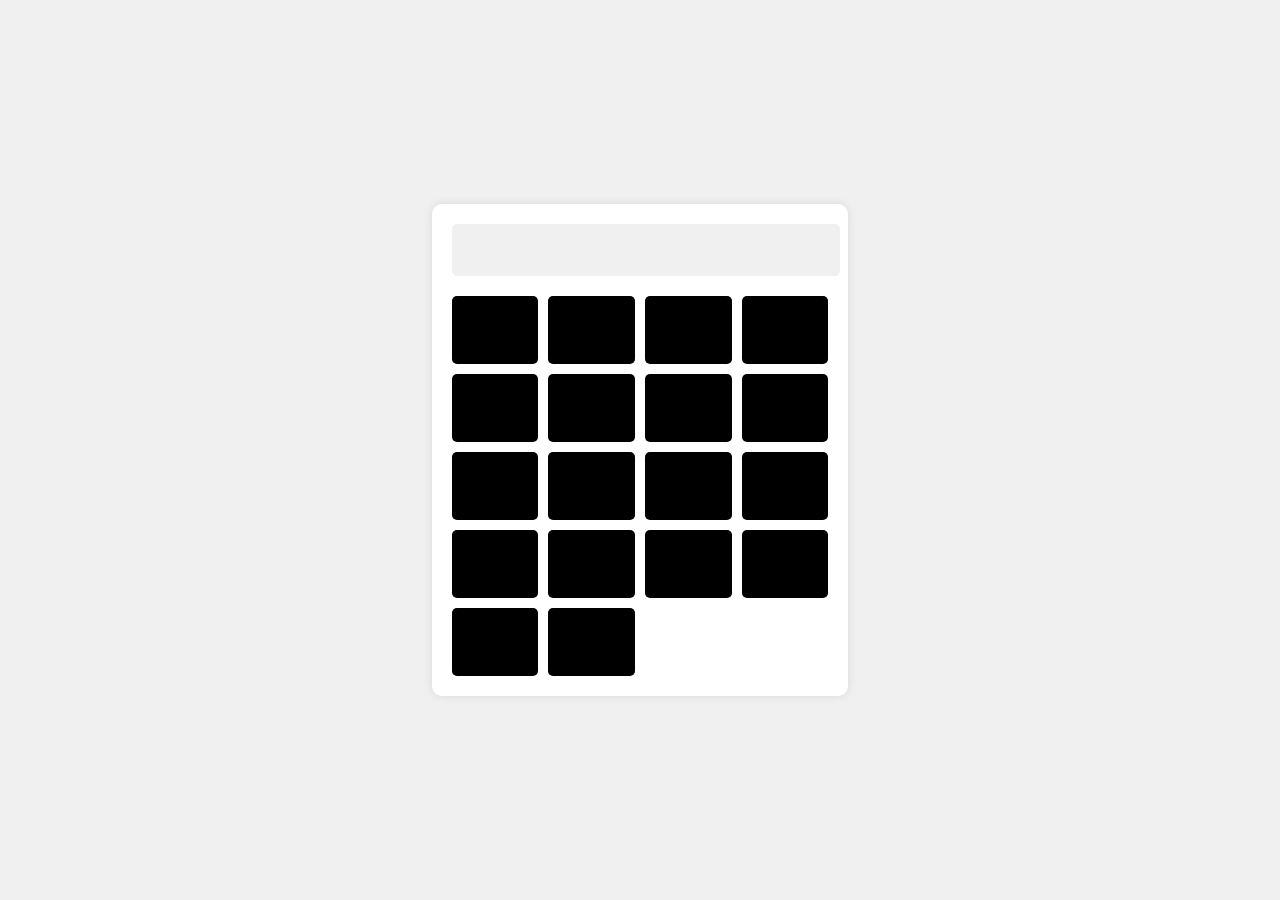
==== calculator.html @ e4a05715 "Update and rename index.html to calculator.html" ====
<!DOCTYPE html>
<html lang="en">
<head>
    <meta charset="UTF-8">
    <meta name="viewport" content="width=device-width, initial-scale=1.0">
    <title>Simple Calculator</title>
    <link rel="stylesheet" href="style.css">
    

</head>
<body>
    <div class="calculator">
        <input type="text" id="display" disabled>
        <div class="buttons">
            <button onclick="clearDisplay()">C</button>
            <button onclick="deleteLast()">DEL</button>
            <button onclick="appendToDisplay('1')">1</button>
            <button onclick="appendToDisplay('2')">2</button>
            <button onclick="appendToDisplay('3')">3</button>
            <button onclick="appendToDisplay('+')">+</button>
            <button onclick="appendToDisplay('4')">4</button>
            <button onclick="appendToDisplay('5')">5</button>
            <button onclick="appendToDisplay('6')">6</button>
            <button onclick="appendToDisplay('-')">-</button>
            <button onclick="appendToDisplay('7')">7</button>
            <button onclick="appendToDisplay('8')">8</button>
            <button onclick="appendToDisplay('9')">9</button>
            <button onclick="appendToDisplay('*')">*</button>
            <button onclick="appendToDisplay('0')">0</button>
            <button onclick="appendToDisplay('.')">.</button>
            <button onclick="calculate()">=</button>
            <button onclick="appendToDisplay('/')">/</button>
        </div>
    </div>
    <script src="calci.js"></script>
</body>
</html>
---- style.css ----
body {
    display: flex;
    justify-content: center;
    align-items: center;
    height: 100vh;
    background-color: #f0f0f0;
    margin: 0;
    font-family: Arial, sans-serif;
}

.calculator {
    background-color: #fff;
    padding: 20px;
    border-radius: 10px;
    box-shadow: 0 0 10px rgba(0, 0, 0, 0.1);
}

#display {
    width: 100%;
    height: 50px;
    margin-bottom: 20px;
    font-size: 1.5em;
    text-align: right;
    padding-right: 10px;
    border: none;
    background-color: #f0f0f0;
    border-radius: 5px;
}

.buttons {
    display: grid;
    grid-template-columns: repeat(4, 1fr);
    gap: 10px;
}

button {
    padding: 20px;
    font-size: 1.5em;
    border: none;
    border-radius: 5px;
    cursor: pointer;
    background-color: black;
}

button:hover {
    background-color: #d0d0d0;
}
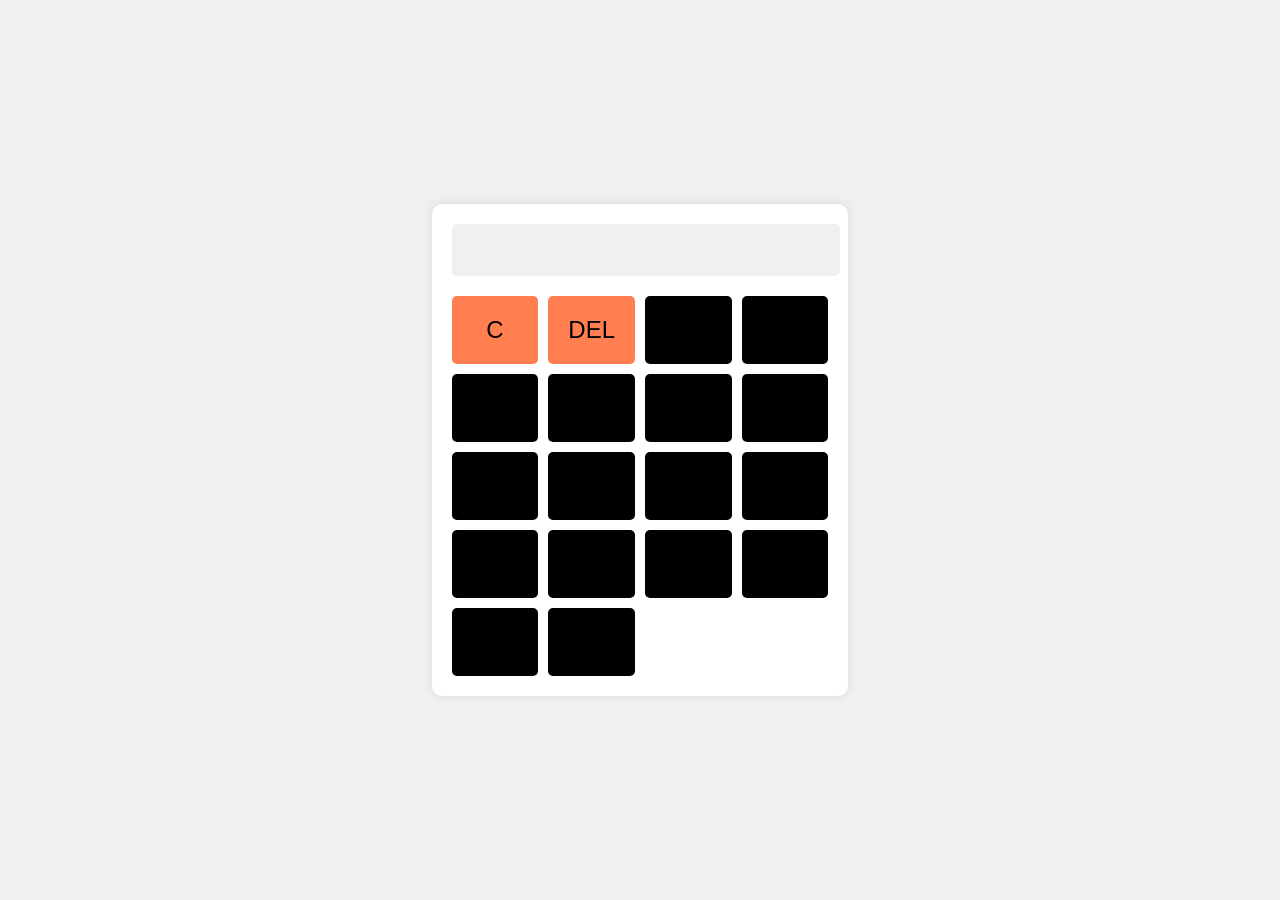
==== commit b6e8859f: "Update calculator.html" ====
--- a/calculator.html
+++ b/calculator.html
@@ -4,7 +4,7 @@
     <meta charset="UTF-8">
     <meta name="viewport" content="width=device-width, initial-scale=1.0">
     <title>Simple Calculator</title>
-    <link rel="stylesheet" href="style.css">
+    <link rel="stylesheet" href="calculator.css">
     
 
 </head>
@@ -12,8 +12,8 @@
     <div class="calculator">
         <input type="text" id="display" disabled>
         <div class="buttons">
-            <button onclick="clearDisplay()">C</button>
-            <button onclick="deleteLast()">DEL</button>
+            <button onclick="clearDisplay()" style="background-color: coral;">C</button>
+            <button onclick="deleteLast()" style="background-color: coral;">DEL</button>
             <button onclick="appendToDisplay('1')">1</button>
             <button onclick="appendToDisplay('2')">2</button>
             <button onclick="appendToDisplay('3')">3</button>
@@ -32,6 +32,6 @@
             <button onclick="appendToDisplay('/')">/</button>
         </div>
     </div>
-    <script src="calci.js"></script>
+    <script src="calculator.js"></script>
 </body>
 </html>
--- a/calculator.css
+++ b/calculator.css
@@ -0,0 +1,47 @@
+body {
+    display: flex;
+    justify-content: center;
+    align-items: center;
+    height: 100vh;
+    background-color: #f0f0f0;
+    margin: 0;
+    font-family: Arial, sans-serif;
+}
+
+.calculator {
+    background-color: #fff;
+    padding: 20px;
+    border-radius: 10px;
+    box-shadow: 0 0 10px rgba(0, 0, 0, 0.1);
+}
+
+#display {
+    width: 100%;
+    height: 50px;
+    margin-bottom: 20px;
+    font-size: 1.5em;
+    text-align: right;
+    padding-right: 10px;
+    border: none;
+    background-color: #f0f0f0;
+    border-radius: 5px;
+}
+
+.buttons {
+    display: grid;
+    grid-template-columns: repeat(4, 1fr);
+    gap: 10px;
+}
+
+button {
+    padding: 20px;
+    font-size: 1.5em;
+    border: none;
+    border-radius: 5px;
+    cursor: pointer;
+    background-color: black;
+}
+
+button:hover {
+    background-color: #d0d0d0;
+}
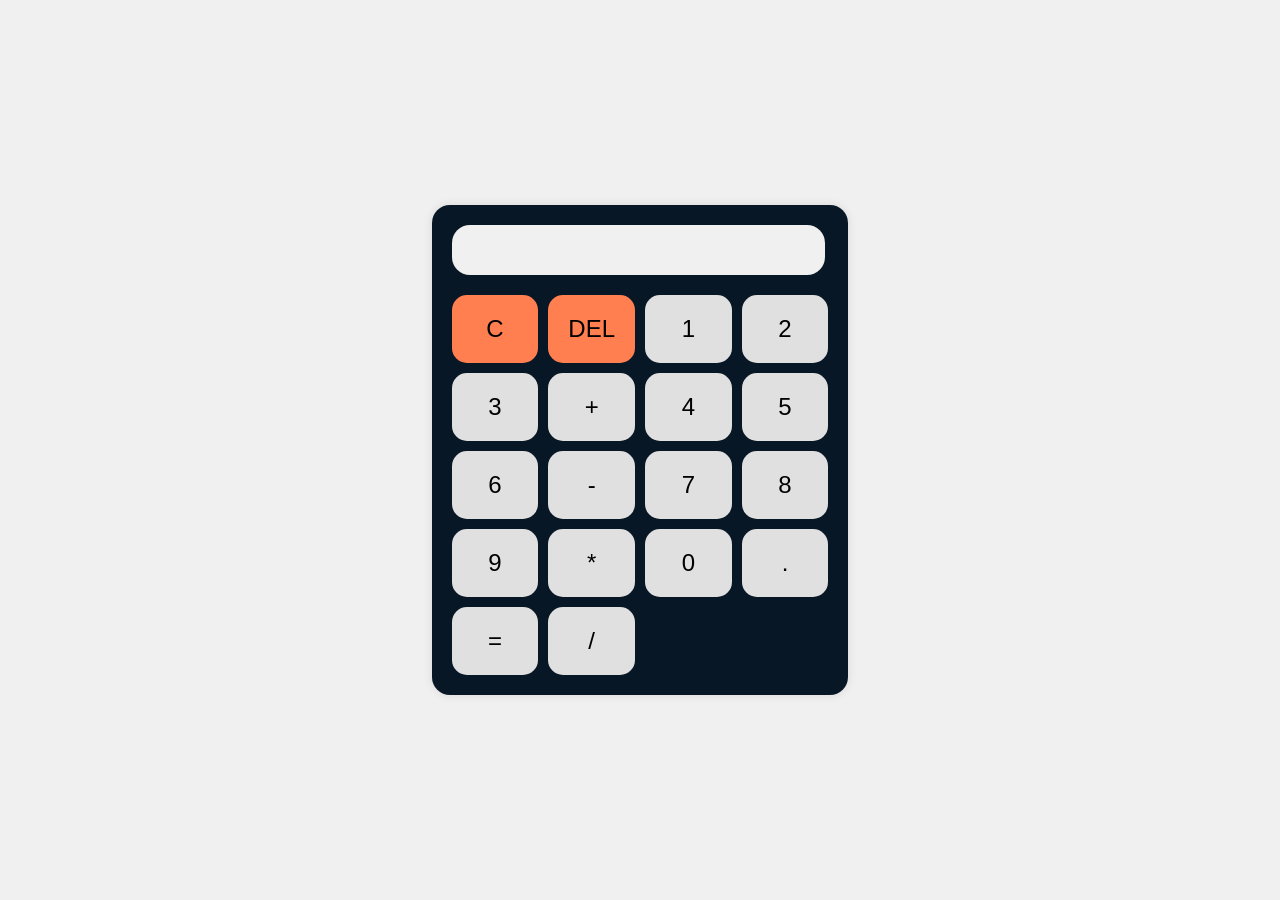
==== commit f08daf24: "Update calculator.html" ====
--- a/calculator.html
+++ b/calculator.html
@@ -5,7 +5,55 @@
     <meta name="viewport" content="width=device-width, initial-scale=1.0">
     <title>Simple Calculator</title>
     <link rel="stylesheet" href="calculator.css">
-    
+    <style>
+        body {
+    display: flex;
+    justify-content: center;
+    align-items: center;
+    height: 100vh;
+    background-color: #f0f0f0;
+    margin: 0;
+    font-family: Arial, sans-serif;
+}
+
+.calculator {
+    background-color: #081725;
+    padding: 20px;
+    border-radius: 18px;
+    box-shadow: 0 0 10px rgba(0, 0, 0, 0.1);
+}
+
+#display {
+    width: 96%;
+    height: 48px;
+    margin-bottom: 20px;
+    font-size: 1.5em;
+    text-align: right;
+    padding-right: 10px;
+    border: none;
+    background-color: #f0f0f0;
+    border-radius: 18px;
+}
+
+.buttons {
+    display: grid;
+    grid-template-columns: repeat(4, 1fr);
+    gap: 10px;
+}
+
+button {
+    padding: 20px;
+    font-size: 1.5em;
+    border: none;
+    border-radius: 15px;
+    cursor: pointer;
+    background-color: #e0e0e0;
+}
+
+button:hover {
+    background-color: #f07a0b;
+}
+    </style>
 
 </head>
 <body>
--- a/calculator.css
+++ b/calculator.css
@@ -9,22 +9,22 @@
 }
 
 .calculator {
-    background-color: #fff;
+    background-color: #081725;
     padding: 20px;
-    border-radius: 10px;
+    border-radius: 18px;
     box-shadow: 0 0 10px rgba(0, 0, 0, 0.1);
 }
 
 #display {
-    width: 100%;
-    height: 50px;
+    width: 96%;
+    height: 48px;
     margin-bottom: 20px;
     font-size: 1.5em;
     text-align: right;
     padding-right: 10px;
     border: none;
     background-color: #f0f0f0;
-    border-radius: 5px;
+    border-radius: 18px;
 }
 
 .buttons {
@@ -37,11 +37,11 @@
     padding: 20px;
     font-size: 1.5em;
     border: none;
-    border-radius: 5px;
+    border-radius: 15px;
     cursor: pointer;
-    background-color: black;
+    background-color: #e0e0e0;
 }
 
 button:hover {
-    background-color: #d0d0d0;
+    background-color: #f07a0b;
 }
